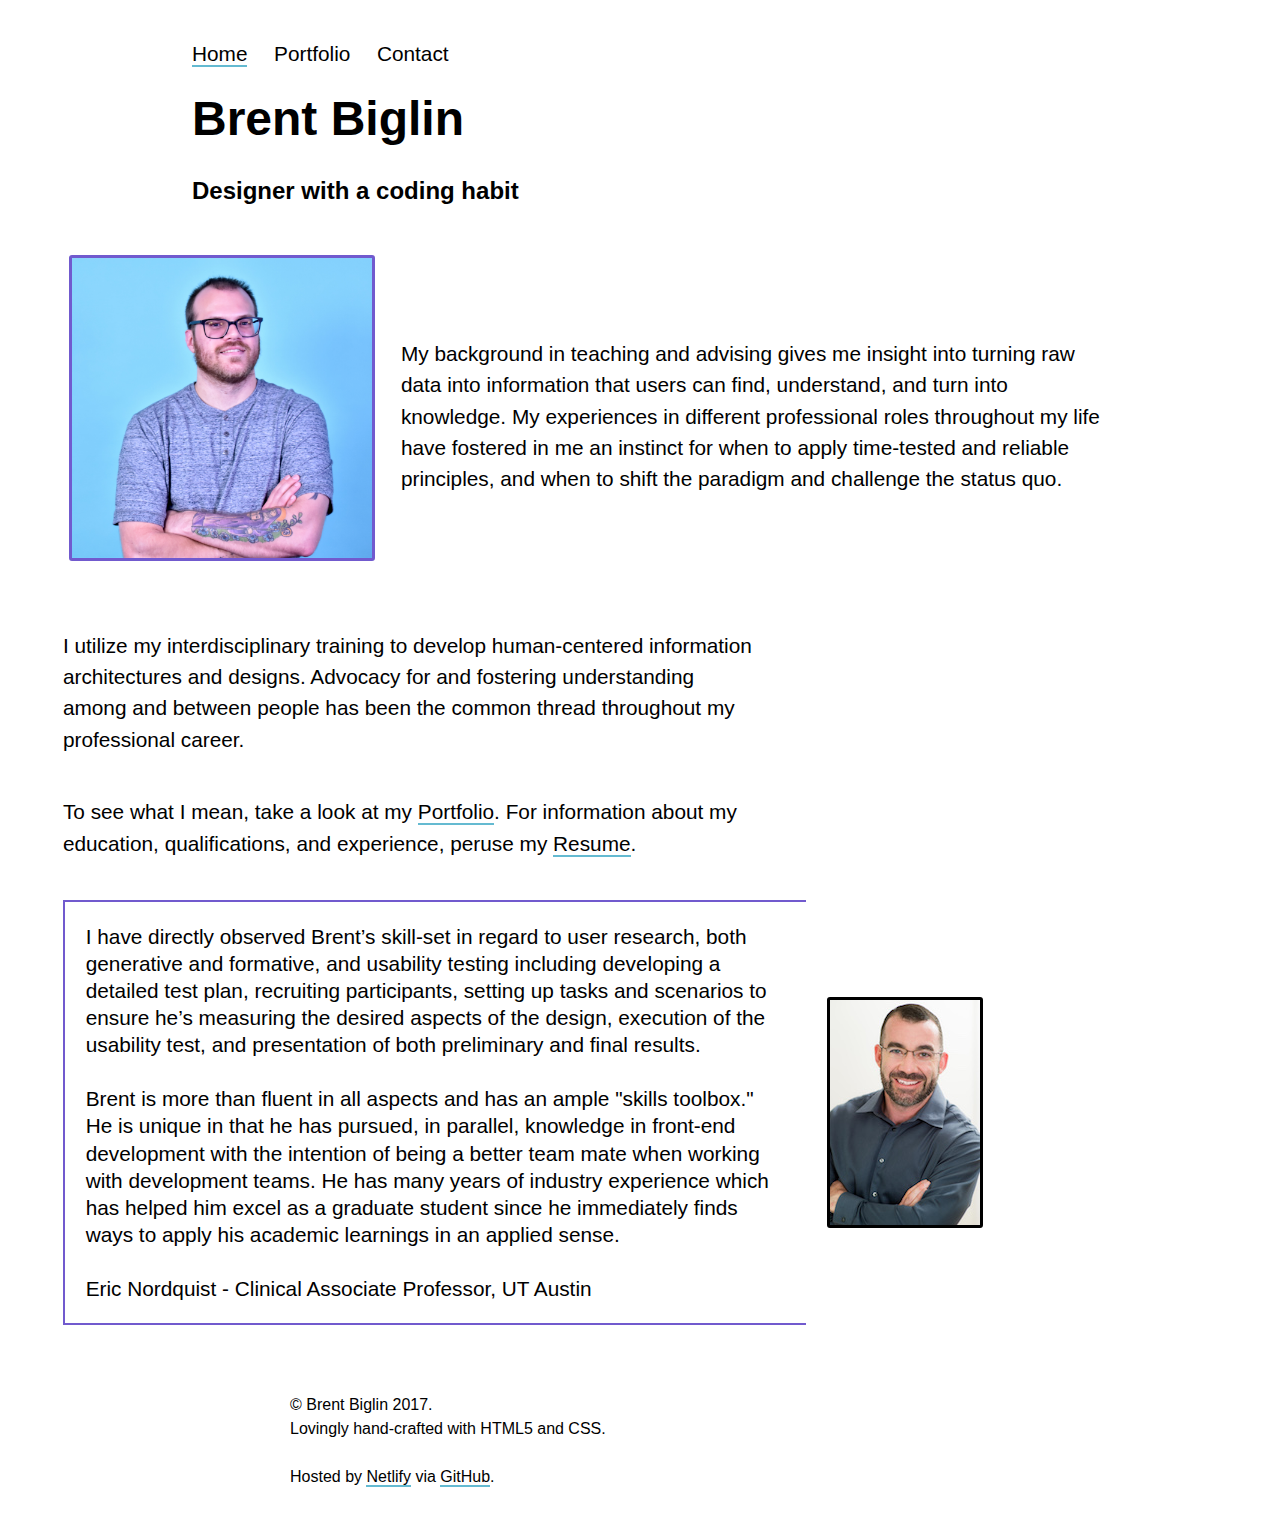
==== test/index.html @ 18e099f0 "initial commit" ====
<!DOCTYPE html>
<html>
<head>
	<title>Test</title>
	<link rel="stylesheet" href="main.css">
</head>
<body>
	<nav>
		<a href="index.html" class="current">Home</a>
		<a href="portfolio.html">Portfolio</a>
		<a href="contact.html">Contact</a>
	</nav>
	<h1>Brent Biglin</h1>
	<h2>Designer with a coding habit</h2>
	<article>
		<img alt="Portrait of Brent Biglin" class="portrait" src="img/biglin.jpg">
		<p>My background in teaching and advising gives me insight into turning raw data into <strong>information that users can find, understand, and turn into knowledge</strong>. My experiences in different professional roles throughout my life have fostered in me an instinct for <strong>when to apply time-tested and reliable principles, and when to shift the paradigm and challenge the status quo</strong>.</p>
		<p>I utilize my interdisciplinary training to develop <strong>human-centered information architectures and designs</strong>. Advocacy for and fostering understanding among and between people has been the common thread throughout my professional career.</p>
		<p>To see what I mean, take a look at my <a href="portfolio.html"><strong>Portfolio</strong></a>. For information about my education, qualifications, and experience, peruse my <a href="brent-biglin-resume.pdf"><strong>Resume</strong></a>.</p>
		<blockquote class="testimonial">
			I have directly observed Brent’s skill-set in regard to <strong>user research, both generative and formative, and usability testing</strong> including developing a detailed test plan, recruiting participants, setting up tasks and scenarios to ensure he’s measuring the desired aspects of the design, execution of the usability test, and presentation of both preliminary and final results. <br><br> Brent is more than fluent in all aspects and has an <strong>ample "skills toolbox."</strong> He is unique in that he has pursued, in parallel, knowledge in front-end development with the intention of being a <strong>better team mate</strong> when working with development teams. He has many years of industry experience which has helped him excel as a graduate student since he <strong>immediately finds ways to apply his academic learnings in an applied sense</strong>. <br><br> <strong>Eric Nordquist</strong> - Clinical Associate Professor, UT Austin
		</blockquote>
		<img alt="Portrait of Eric Nordquist" class="testimonial" src="img/nordquist.jpg">
	</article>
	<footer>
		<p>© Brent Biglin 2017. <br> Lovingly hand-crafted with HTML5 and CSS. <br><br> Hosted by <a href="https://netlify.com">Netlify</a> via <a href="https://github.com">GitHub</a>.</p>
	</footer>
</body>
</html>
---- test/main.css ----
html {
  line-height: 1.5em;
  font-family: 'Roboto', sans-serif;
}
body {
  margin: auto;
  width: 100%;
}
article, aside, footer, header, nav, section {
  display: block;
}
footer p {
  font-size: 1em;
  margin: 3em auto 2em auto;
  width: 700px;
}
article, section {
  display: flex;
  flex-wrap: wrap;
  align-content: flex-start;
  align-items: center;
  width: 1175px;
  max-width: 100%;
  margin: auto;
}
article a {
  text-decoration: none;
  border-bottom: 2px solid #64BAD1;
  color: #000;
}
section a {
  text-decoration: none;
  border-bottom: 2px solid #64BAD1;
  color: #000;
}
footer a {
  text-decoration: none;
  border-bottom: 2px solid #64BAD1;
  color: #000;
}
nav {
  font-size: 1.3em;
  margin: 2em 0 2em 15%;
  font-weight: 100;
}
nav a {
  text-decoration: none;
  color: #000;
  margin-right: 1em;
}
nav a.current {
  border-bottom: 2px solid #64BAD1;
}
h1 {
  font-size: 3em;
  margin: auto auto 1em 15%;
  font-family: 'Fira Sans', 'Roboto', sans-serif;
  font-weight: 900;
}
h2 {
  font-size: 1.5em;
  font-family: 'Fira Sans', 'Roboto', sans-serif;
  margin-left: 15%;
  font-weight: 600;
}
h3 {
  font-size: 2em;
  font-family: 'Fira Sans', 'Roboto', sans-serif;
  margin-left: 0;
  font-weight: 600;
  width: 700px;
}
p, blockquote, ul {
  width: 700px;
  max-width: 95%;
}
p {
  font-size: 1.3em;
  line-height: 1.5em;
  margin: 1em .5em 1em .5em;
  font-weight: 100;
}
ul {
  font-size: 1.5em;
  line-height: 1.3em;
  margin: 1em .5em 1em .5em;
  font-weight: 100;
  list-style-type: circle;
}
blockquote {
  font-family: 'Fira Sans', 'Roboto', sans-serif;
  font-size: 2.5em;
  font-weight: 600;
  margin: 1em .5em 1em .5em;
  line-height: 1.3em;
  border-left: .1em solid #715ACE;
  border-top: .1em solid #715ACE;
  border-bottom: .1em solid #715ACE;
  padding: .3em 0 .3em .3em;
}
blockquote.testimonial {
  font-family: 'Fira Sans', 'Roboto', sans-serif;
  font-size: 1.3em;
  font-weight: 100;
  margin: 1em .5em 1em .5em;
  line-height: 1.3em;
  border-left: .1em solid #715ACE;
  border-top: .1em solid #715ACE;
  border-bottom: .1em solid #715ACE;
  padding: 1em 1em 1em 1em;
}
img.right {
  width: 400px;
  max-width: 95%;
  position: relative;
  top: 0px;
  border: 1px solid #000;
  left: 10px;
}
img.testimonial {
  width: 150px;
  max-width: 95%;
  position: relative;
  top: 0px;
  left: 10px;
  border-radius: 3px;
  border: 3px solid #000;
}
img.inline {
  width: 1175px;
  max-width: 95%;
  border: 1px solid #000;
  position: relative;
  margin: 3em 0;
}
img.portrait {
  width: 300px;
  max-width: 95%;
  position: relative;
  margin: 2em 1em 3em 1em;
  border-radius: 3px;
  border: 3px solid #715ACE;
}
@media (min-width: 1px)
  and (max-width: 1155px) {
blockquote {
  border-left: .1em solid #715ACE;
  border-top: .1em solid #715ACE;
  border-bottom: 0;
  padding: .3em 0 .3em .3em;
}
blockquote.testimonial {
  border-left: .1em solid #715ACE;
  border-top: .1em solid #715ACE;
  border-bottom: 0;
  padding: .3em 0 .3em .3em;
}
img {
  margin: 0 1em 3em 1em;
  max-width: 95%;
}
img.testimonial {
  margin: auto;
  max-width: 95%;
}
img.portrait {
  margin: 1em auto 1em auto;
}
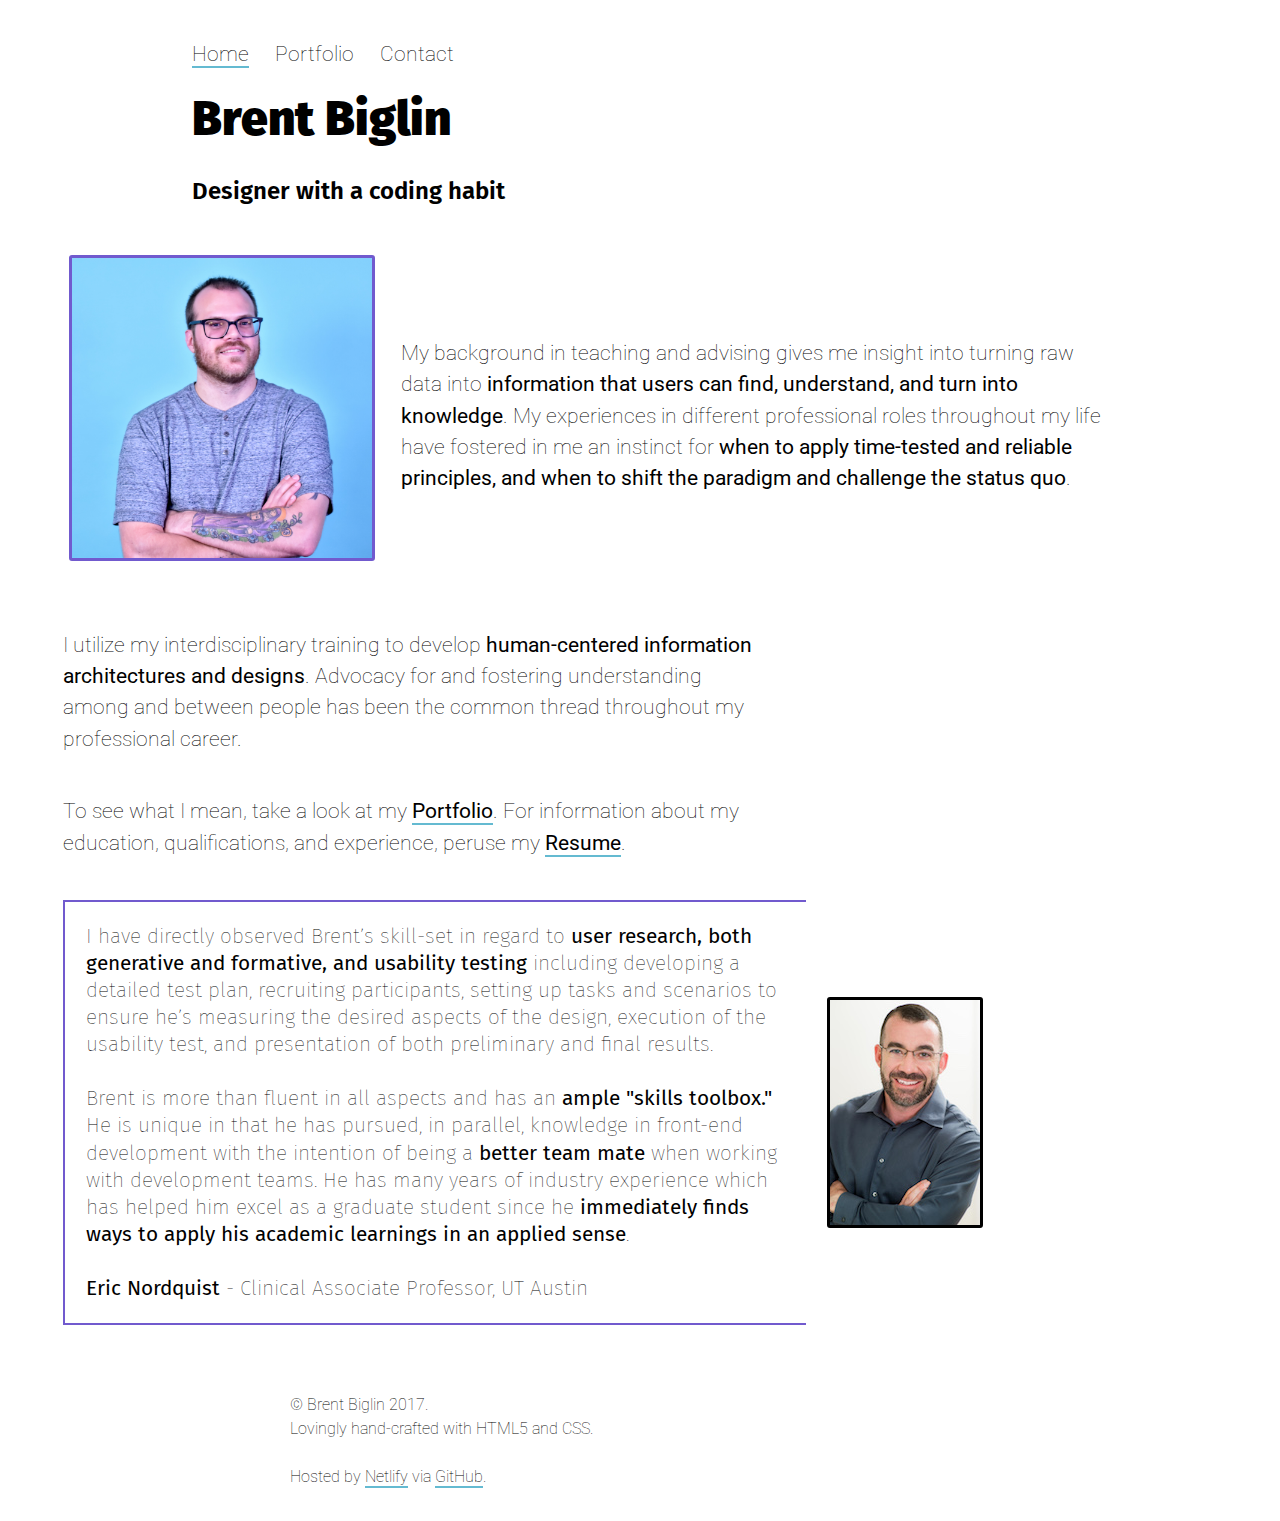
==== commit ab4f7583: "import fonts" ====
--- a/test/index.html
+++ b/test/index.html
@@ -3,6 +3,7 @@
 <head>
 	<title>Test</title>
 	<link rel="stylesheet" href="main.css">
+	<link href="https://fonts.googleapis.com/css?family=Fira+Sans:400,900|Roboto:300,700" rel="stylesheet">
 </head>
 <body>
 	<nav>
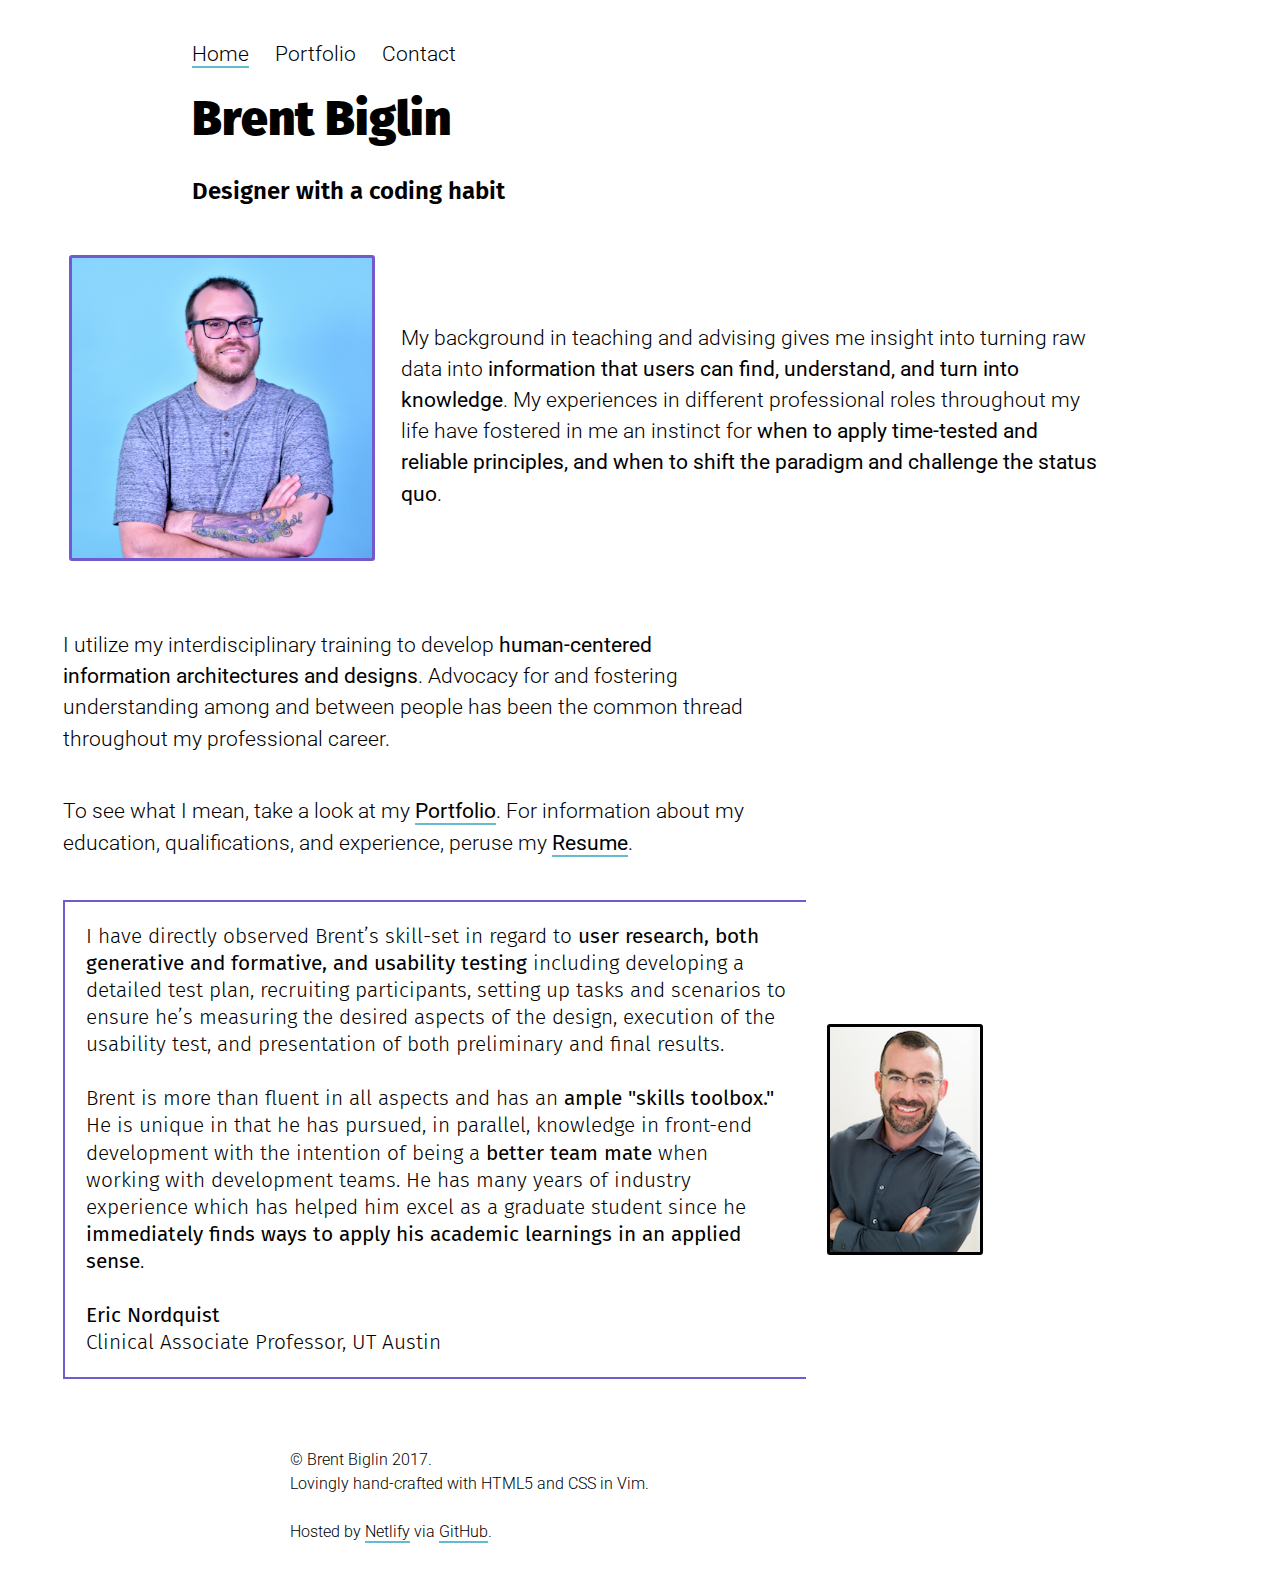
==== commit bb389df9: "adding vim to footer" ====
--- a/test/index.html
+++ b/test/index.html
@@ -19,12 +19,12 @@
 		<p>I utilize my interdisciplinary training to develop <strong>human-centered information architectures and designs</strong>. Advocacy for and fostering understanding among and between people has been the common thread throughout my professional career.</p>
 		<p>To see what I mean, take a look at my <a href="portfolio.html"><strong>Portfolio</strong></a>. For information about my education, qualifications, and experience, peruse my <a href="brent-biglin-resume.pdf"><strong>Resume</strong></a>.</p>
 		<blockquote class="testimonial">
-			I have directly observed Brent’s skill-set in regard to <strong>user research, both generative and formative, and usability testing</strong> including developing a detailed test plan, recruiting participants, setting up tasks and scenarios to ensure he’s measuring the desired aspects of the design, execution of the usability test, and presentation of both preliminary and final results. <br><br> Brent is more than fluent in all aspects and has an <strong>ample "skills toolbox."</strong> He is unique in that he has pursued, in parallel, knowledge in front-end development with the intention of being a <strong>better team mate</strong> when working with development teams. He has many years of industry experience which has helped him excel as a graduate student since he <strong>immediately finds ways to apply his academic learnings in an applied sense</strong>. <br><br> <strong>Eric Nordquist</strong> - Clinical Associate Professor, UT Austin
+			I have directly observed Brent’s skill-set in regard to <strong>user research, both generative and formative, and usability testing</strong> including developing a detailed test plan, recruiting participants, setting up tasks and scenarios to ensure he’s measuring the desired aspects of the design, execution of the usability test, and presentation of both preliminary and final results. <br><br> Brent is more than fluent in all aspects and has an <strong>ample "skills toolbox."</strong> He is unique in that he has pursued, in parallel, knowledge in front-end development with the intention of being a <strong>better team mate</strong> when working with development teams. He has many years of industry experience which has helped him excel as a graduate student since he <strong>immediately finds ways to apply his academic learnings in an applied sense</strong>. <br><br> <strong>Eric Nordquist</strong> <br> Clinical Associate Professor, UT Austin
 		</blockquote>
 		<img alt="Portrait of Eric Nordquist" class="testimonial" src="img/nordquist.jpg">
 	</article>
 	<footer>
-		<p>© Brent Biglin 2017. <br> Lovingly hand-crafted with HTML5 and CSS. <br><br> Hosted by <a href="https://netlify.com">Netlify</a> via <a href="https://github.com">GitHub</a>.</p>
+		<p>© Brent Biglin 2017. <br> Lovingly hand-crafted with HTML5 and CSS in Vim. <br><br> Hosted by <a href="https://netlify.com">Netlify</a> via <a href="https://github.com">GitHub</a>.</p>
 	</footer>
 </body>
 </html>
--- a/test/main.css
+++ b/test/main.css
@@ -41,7 +41,7 @@
 nav {
   font-size: 1.3em;
   margin: 2em 0 2em 15%;
-  font-weight: 100;
+  font-weight: 300;
 }
 nav a {
   text-decoration: none;
@@ -78,13 +78,13 @@
   font-size: 1.3em;
   line-height: 1.5em;
   margin: 1em .5em 1em .5em;
-  font-weight: 100;
+  font-weight: 300;
 }
 ul {
   font-size: 1.5em;
   line-height: 1.3em;
   margin: 1em .5em 1em .5em;
-  font-weight: 100;
+  font-weight: 300;
   list-style-type: circle;
 }
 blockquote {
@@ -101,7 +101,7 @@
 blockquote.testimonial {
   font-family: 'Fira Sans', 'Roboto', sans-serif;
   font-size: 1.3em;
-  font-weight: 100;
+  font-weight: 300;
   margin: 1em .5em 1em .5em;
   line-height: 1.3em;
   border-left: .1em solid #715ACE;
@@ -148,12 +148,14 @@
   border-top: .1em solid #715ACE;
   border-bottom: 0;
   padding: .3em 0 .3em .3em;
+  margin: 2em auto;
 }
 blockquote.testimonial {
   border-left: .1em solid #715ACE;
   border-top: .1em solid #715ACE;
   border-bottom: 0;
   padding: .3em 0 .3em .3em;
+  margin: 2em auto;
 }
 img {
   margin: 0 1em 3em 1em;
@@ -166,3 +168,22 @@
 img.portrait {
   margin: 1em auto 1em auto;
 }
+img.testimonial {
+  margin: 1em 2em 1em auto;
+}
+footer p {
+  font-size: 2em;
+}
+p {
+  font-size: 2em;
+  margin: 2em auto;
+}
+nav {
+  font-size: 2.5em;
+}
+ul {
+  font-size: 2em;
+}
+h2 {
+  font-size: 2em;
+}
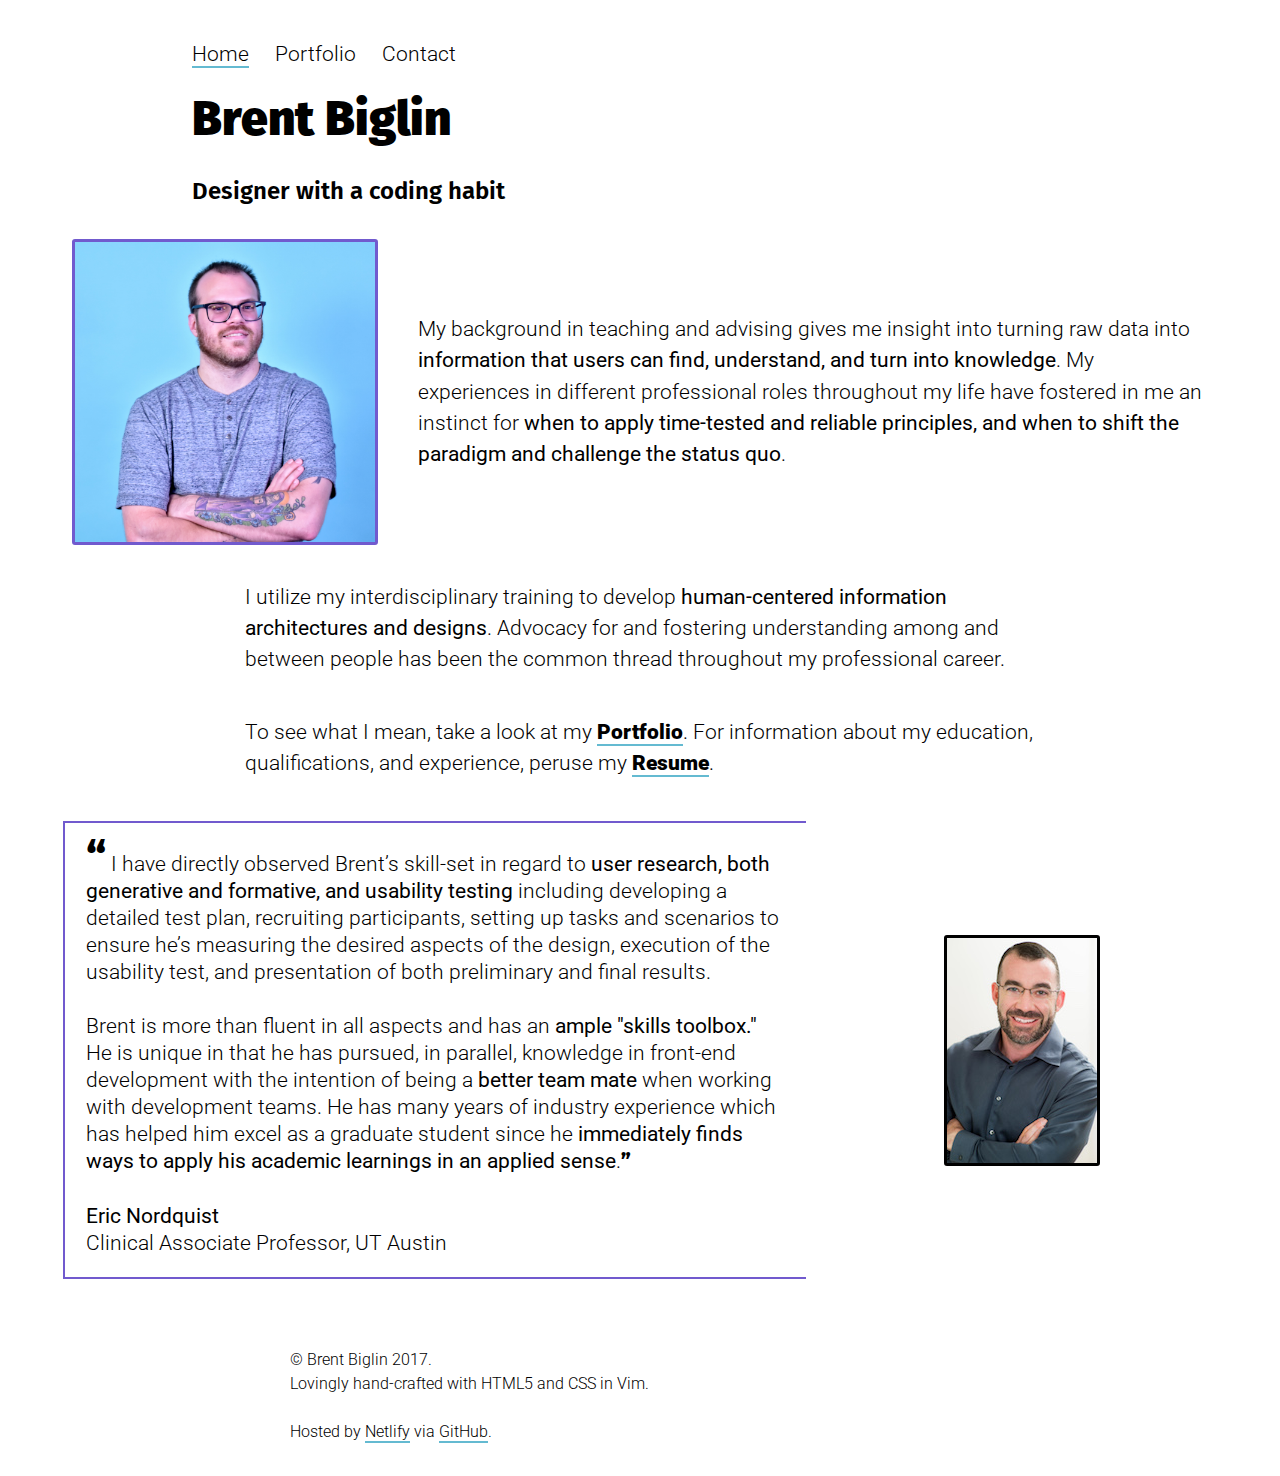
==== commit 273781ac: "giving blockquotes quotes" ====
--- a/test/index.html
+++ b/test/index.html
@@ -4,6 +4,7 @@
 	<title>Test</title>
 	<link rel="stylesheet" href="main.css">
 	<link href="https://fonts.googleapis.com/css?family=Fira+Sans:400,900|Roboto:300,700" rel="stylesheet">
+	<meta name="viewport" content="width=device-width, initial-scale=1.0">
 </head>
 <body>
 	<nav>
@@ -17,9 +18,9 @@
 		<img alt="Portrait of Brent Biglin" class="portrait" src="img/biglin.jpg">
 		<p>My background in teaching and advising gives me insight into turning raw data into <strong>information that users can find, understand, and turn into knowledge</strong>. My experiences in different professional roles throughout my life have fostered in me an instinct for <strong>when to apply time-tested and reliable principles, and when to shift the paradigm and challenge the status quo</strong>.</p>
 		<p>I utilize my interdisciplinary training to develop <strong>human-centered information architectures and designs</strong>. Advocacy for and fostering understanding among and between people has been the common thread throughout my professional career.</p>
-		<p>To see what I mean, take a look at my <a href="portfolio.html"><strong>Portfolio</strong></a>. For information about my education, qualifications, and experience, peruse my <a href="brent-biglin-resume.pdf"><strong>Resume</strong></a>.</p>
+		<p>To see what I mean, take a look at my <a href="portfolio.html"><strong>Portfolio</strong></a>. For information about my education, qualifications, and experience, peruse my <a href="img/brent-biglin-resume.pdf"><strong>Resume</strong></a>.</p>
 		<blockquote class="testimonial">
-			I have directly observed Brent’s skill-set in regard to <strong>user research, both generative and formative, and usability testing</strong> including developing a detailed test plan, recruiting participants, setting up tasks and scenarios to ensure he’s measuring the desired aspects of the design, execution of the usability test, and presentation of both preliminary and final results. <br><br> Brent is more than fluent in all aspects and has an <strong>ample "skills toolbox."</strong> He is unique in that he has pursued, in parallel, knowledge in front-end development with the intention of being a <strong>better team mate</strong> when working with development teams. He has many years of industry experience which has helped him excel as a graduate student since he <strong>immediately finds ways to apply his academic learnings in an applied sense</strong>. <br><br> <strong>Eric Nordquist</strong> <br> Clinical Associate Professor, UT Austin
+			<span class="quote">“</span> I have directly observed Brent’s skill-set in regard to <strong>user research, both generative and formative, and usability testing</strong> including developing a detailed test plan, recruiting participants, setting up tasks and scenarios to ensure he’s measuring the desired aspects of the design, execution of the usability test, and presentation of both preliminary and final results. <br><br> Brent is more than fluent in all aspects and has an <strong>ample "skills toolbox."</strong> He is unique in that he has pursued, in parallel, knowledge in front-end development with the intention of being a <strong>better team mate</strong> when working with development teams. He has many years of industry experience which has helped him excel as a graduate student since he <strong>immediately finds ways to apply his academic learnings in an applied sense</strong>.<span class="endquote">”</span> <br><br> <strong>Eric Nordquist</strong> <br> Clinical Associate Professor, UT Austin
 		</blockquote>
 		<img alt="Portrait of Eric Nordquist" class="testimonial" src="img/nordquist.jpg">
 	</article>
--- a/test/main.css
+++ b/test/main.css
@@ -27,11 +27,13 @@
   text-decoration: none;
   border-bottom: 2px solid #64BAD1;
   color: #000;
+  font-weight: 700;
 }
 section a {
   text-decoration: none;
   border-bottom: 2px solid #64BAD1;
   color: #000;
+  font-weight: 700;
 }
 footer a {
   text-decoration: none;
@@ -47,6 +49,9 @@
   text-decoration: none;
   color: #000;
   margin-right: 1em;
+}
+nav a:hover {
+  border-bottom: 2px solid #64BAD1;
 }
 nav a.current {
   border-bottom: 2px solid #64BAD1;
@@ -70,28 +75,38 @@
   font-weight: 600;
   width: 700px;
 }
-p, blockquote, ul {
+blockquote, ul {
   width: 700px;
   max-width: 95%;
 }
 p {
+  width: 790px;
+  max-width: 95%;
+}
+p {
   font-size: 1.3em;
   line-height: 1.5em;
-  margin: 1em .5em 1em .5em;
+  margin: 1em auto 1em auto;
   font-weight: 300;
 }
 ul {
   font-size: 1.5em;
   line-height: 1.3em;
-  margin: 1em .5em 1em .5em;
+  margin: 1em auto 1em auto;
   font-weight: 300;
   list-style-type: circle;
+}
+ul.contact {
+  list-style-type: none;
+  line-height: 2em;
+  font-size: 1.3em;
+  margin: 0 0 0 20%;
 }
 blockquote {
   font-family: 'Fira Sans', 'Roboto', sans-serif;
   font-size: 2.5em;
   font-weight: 600;
-  margin: 1em .5em 1em .5em;
+  margin: 2em .5em 3em .5em;
   line-height: 1.3em;
   border-left: .1em solid #715ACE;
   border-top: .1em solid #715ACE;
@@ -99,7 +114,7 @@
   padding: .3em 0 .3em .3em;
 }
 blockquote.testimonial {
-  font-family: 'Fira Sans', 'Roboto', sans-serif;
+  font-family: 'Roboto', sans-serif;
   font-size: 1.3em;
   font-weight: 300;
   margin: 1em .5em 1em .5em;
@@ -109,8 +124,17 @@
   border-bottom: .1em solid #715ACE;
   padding: 1em 1em 1em 1em;
 }
+span.quote {
+  font-family: 'Fira Sans', serif;
+  font-size: 42px;
+  font-weight: 900;
+}
+span.endquote {
+  font-family: 'Fira Sans', serif;
+  font-weight: 900;
+}
 img.right {
-  width: 400px;
+  width: 380px;
   max-width: 95%;
   position: relative;
   top: 0px;
@@ -142,48 +166,55 @@
   border: 3px solid #715ACE;
 }
 @media (min-width: 1px)
-  and (max-width: 1155px) {
+  and (max-width: 1200px) {
+blockquote.testimonial {
+  border-bottom: none;
+  border-right: .1em solid #715ACE
+}
 blockquote {
-  border-left: .1em solid #715ACE;
-  border-top: .1em solid #715ACE;
-  border-bottom: 0;
-  padding: .3em 0 .3em .3em;
+  border-right: .1em solid #715ACE;
+  margin: 0px auto;
+  max-width: 95%;
+}
+img {
+  margin: 1em auto;
+  max-width: 95%;
+}
+img.right, img.inline, img.portrait, ul {
+  margin: 1em auto;
+  left: initial;
+}
+img.right {
+  max-width: 95%;
+  width: 560px;
+}
+img.testimonial {
+  top: auto;
+  left: auto;
+  margin: 0 auto;
+}
+p {
   margin: 2em auto;
 }
-blockquote.testimonial {
-  border-left: .1em solid #715ACE;
-  border-top: .1em solid #715ACE;
-  border-bottom: 0;
-  padding: .3em 0 .3em .3em;
+}
+@media (min-width: 1200px)
+  and (max-width: 1100px) {
+}
+img {
+  margin: 1em auto;
+  max-width: 95%;
+}
+img.right, img.inline, img.portrait, ul {
+  margin: 1em auto;
+  left: initial;
+}
+img.testimonial {
+  top: auto;
+  left: auto;
+  margin: 0 auto;
+}
+}
+p {
   margin: 2em auto;
 }
-img {
-  margin: 0 1em 3em 1em;
-  max-width: 95%;
-}
-img.testimonial {
-  margin: auto;
-  max-width: 95%;
-}
-img.portrait {
-  margin: 1em auto 1em auto;
-}
-img.testimonial {
-  margin: 1em 2em 1em auto;
-}
-footer p {
-  font-size: 2em;
-}
-p {
-  font-size: 2em;
-  margin: 2em auto;
-}
-nav {
-  font-size: 2.5em;
-}
-ul {
-  font-size: 2em;
-}
-h2 {
-  font-size: 2em;
-}
+}
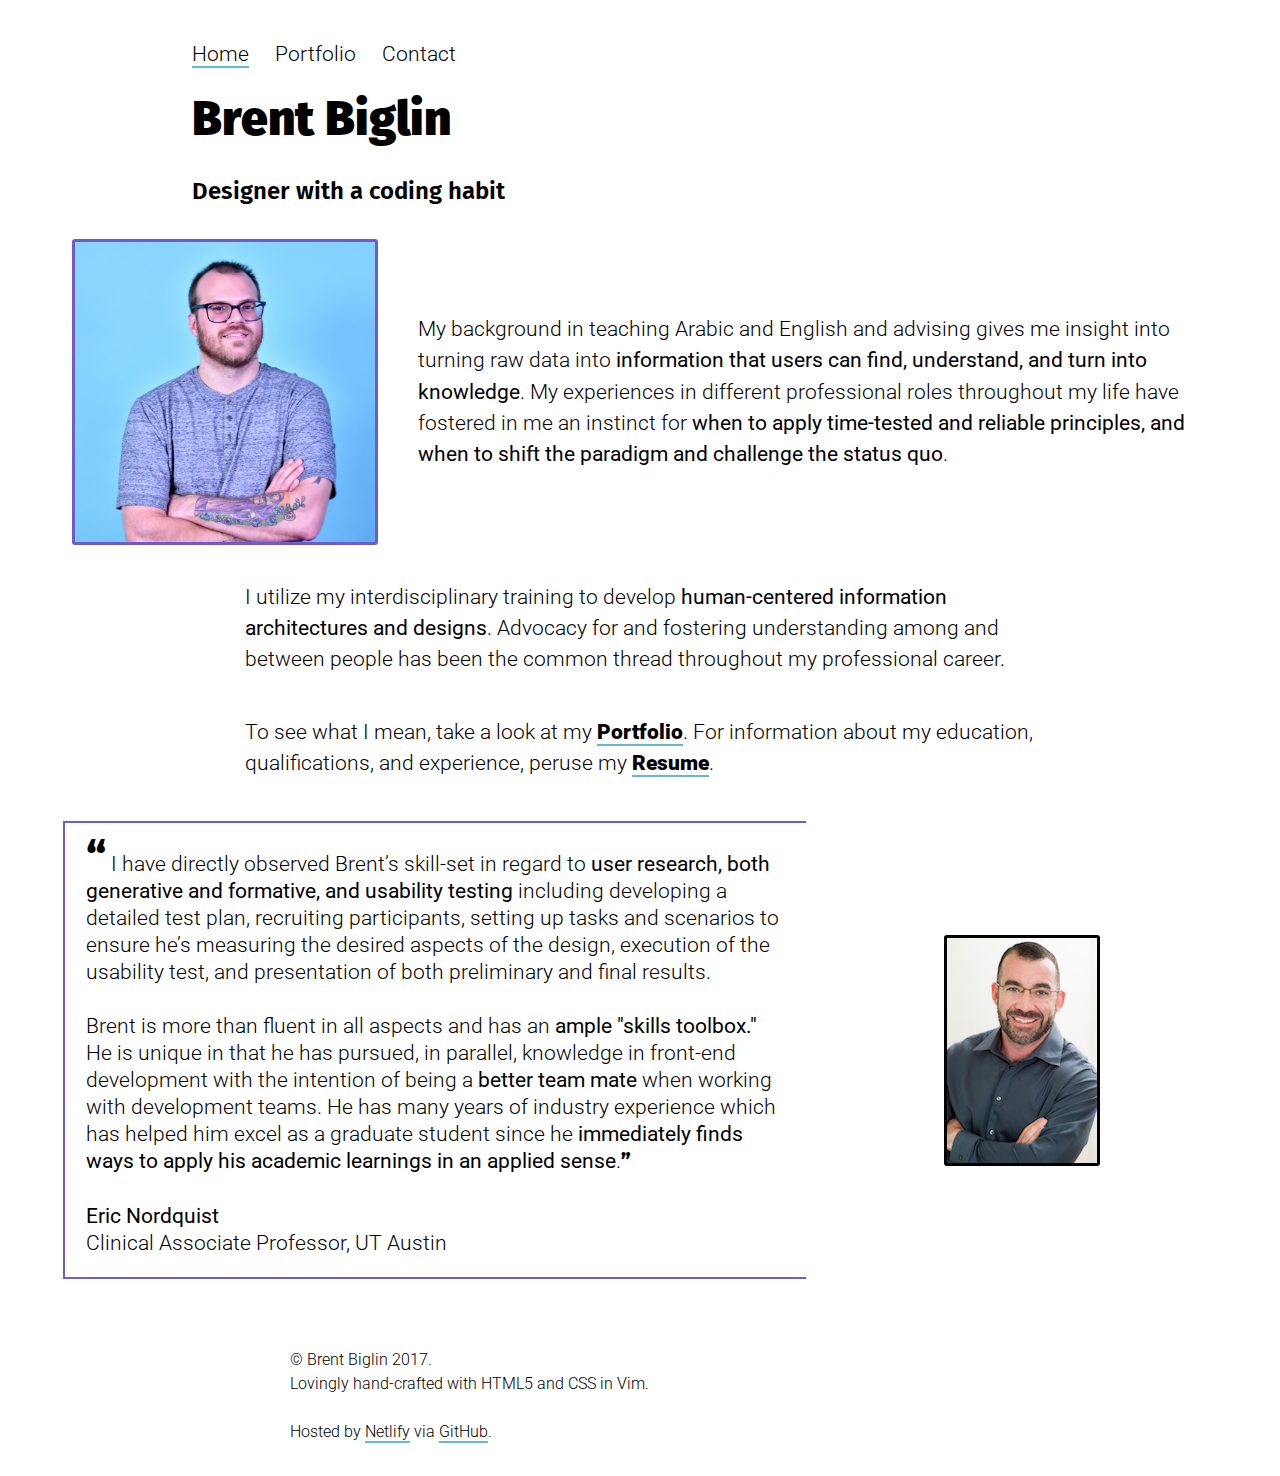
==== commit 0adae711: "reformatting code" ====
--- a/test/index.html
+++ b/test/index.html
@@ -1,11 +1,30 @@
 <!DOCTYPE html>
+
 <html>
+
 <head>
-	<title>Test</title>
+	<title>Brent Biglin</title>
 	<link rel="stylesheet" href="main.css">
 	<link href="https://fonts.googleapis.com/css?family=Fira+Sans:400,900|Roboto:300,700" rel="stylesheet">
+	<link rel="apple-touch-icon" sizes="57x57" href="img/icon/apple-icon-57x57.png">
+	<link rel="apple-touch-icon" sizes="60x60" href="img/icon/apple-icon-60x60.png">
+	<link rel="apple-touch-icon" sizes="72x72" href="img/icon/apple-icon-72x72.png">
+	<link rel="apple-touch-icon" sizes="76x76" href="img/icon/apple-icon-76x76.png">
+	<link rel="apple-touch-icon" sizes="114x114" href="img/icon/apple-icon-114x114.png">
+	<link rel="apple-touch-icon" sizes="120x120" href="img/icon/apple-icon-120x120.png">
+	<link rel="apple-touch-icon" sizes="144x144" href="img/icon/apple-icon-144x144.png">
+	<link rel="apple-touch-icon" sizes="152x152" href="img/icon/apple-icon-152x152.png">
+	<link rel="apple-touch-icon" sizes="180x180" href="img/icon/apple-icon-180x180.png">
+	<link rel="icon" type="image/png" sizes="192x192" href="img/icon/android-icon-192x192.png">
+	<link rel="icon" type="image/png" sizes="32x32" href="img/icon/favicon-32x32.png">
+	<link rel="icon" type="image/png" sizes="96x96" href="img/icon/favicon-96x96.png">
+	<link rel="icon" type="image/png" sizes="16x16" href="img/icon/favicon-16x16.png">
+	<link rel="manifest" href="img/icon/manifest.json">
+	<meta name="msapplication-TileColor" content="#1F1D27">
+	<meta name="theme-color" content="#715ACE">
 	<meta name="viewport" content="width=device-width, initial-scale=1.0">
 </head>
+
 <body>
 	<nav>
 		<a href="index.html" class="current">Home</a>
@@ -16,11 +35,14 @@
 	<h2>Designer with a coding habit</h2>
 	<article>
 		<img alt="Portrait of Brent Biglin" class="portrait" src="img/biglin.jpg">
-		<p>My background in teaching and advising gives me insight into turning raw data into <strong>information that users can find, understand, and turn into knowledge</strong>. My experiences in different professional roles throughout my life have fostered in me an instinct for <strong>when to apply time-tested and reliable principles, and when to shift the paradigm and challenge the status quo</strong>.</p>
+		<p>My background in teaching Arabic and English and advising gives me insight into turning raw data into <strong>information that users can find, understand, and turn into knowledge</strong>. My experiences in different professional roles throughout my
+			life have fostered in me an instinct for <strong>when to apply time-tested and reliable principles, and when to shift the paradigm and challenge the status quo</strong>.</p>
 		<p>I utilize my interdisciplinary training to develop <strong>human-centered information architectures and designs</strong>. Advocacy for and fostering understanding among and between people has been the common thread throughout my professional career.</p>
 		<p>To see what I mean, take a look at my <a href="portfolio.html"><strong>Portfolio</strong></a>. For information about my education, qualifications, and experience, peruse my <a href="img/brent-biglin-resume.pdf"><strong>Resume</strong></a>.</p>
 		<blockquote class="testimonial">
-			<span class="quote">“</span> I have directly observed Brent’s skill-set in regard to <strong>user research, both generative and formative, and usability testing</strong> including developing a detailed test plan, recruiting participants, setting up tasks and scenarios to ensure he’s measuring the desired aspects of the design, execution of the usability test, and presentation of both preliminary and final results. <br><br> Brent is more than fluent in all aspects and has an <strong>ample "skills toolbox."</strong> He is unique in that he has pursued, in parallel, knowledge in front-end development with the intention of being a <strong>better team mate</strong> when working with development teams. He has many years of industry experience which has helped him excel as a graduate student since he <strong>immediately finds ways to apply his academic learnings in an applied sense</strong>.<span class="endquote">”</span> <br><br> <strong>Eric Nordquist</strong> <br> Clinical Associate Professor, UT Austin
+			<span class="quote">“</span> I have directly observed Brent’s skill-set in regard to <strong>user research, both generative and formative, and usability testing</strong> including developing a detailed test plan, recruiting participants, setting up
+			tasks and scenarios to ensure he’s measuring the desired aspects of the design, execution of the usability test, and presentation of both preliminary and final results. <br><br> Brent is more than fluent in all aspects and has an <strong>ample "skills toolbox."</strong>			He is unique in that he has pursued, in parallel, knowledge in front-end development with the intention of being a <strong>better team mate</strong> when working with development teams. He has many years of industry experience which has helped him
+			excel as a graduate student since he <strong>immediately finds ways to apply his academic learnings in an applied sense</strong>.<span class="endquote">”</span> <br><br> <strong>Eric Nordquist</strong> <br> Clinical Associate Professor, UT Austin
 		</blockquote>
 		<img alt="Portrait of Eric Nordquist" class="testimonial" src="img/nordquist.jpg">
 	</article>
@@ -28,4 +50,4 @@
 		<p>© Brent Biglin 2017. <br> Lovingly hand-crafted with HTML5 and CSS in Vim. <br><br> Hosted by <a href="https://netlify.com">Netlify</a> via <a href="https://github.com">GitHub</a>.</p>
 	</footer>
 </body>
-</html>
+</html>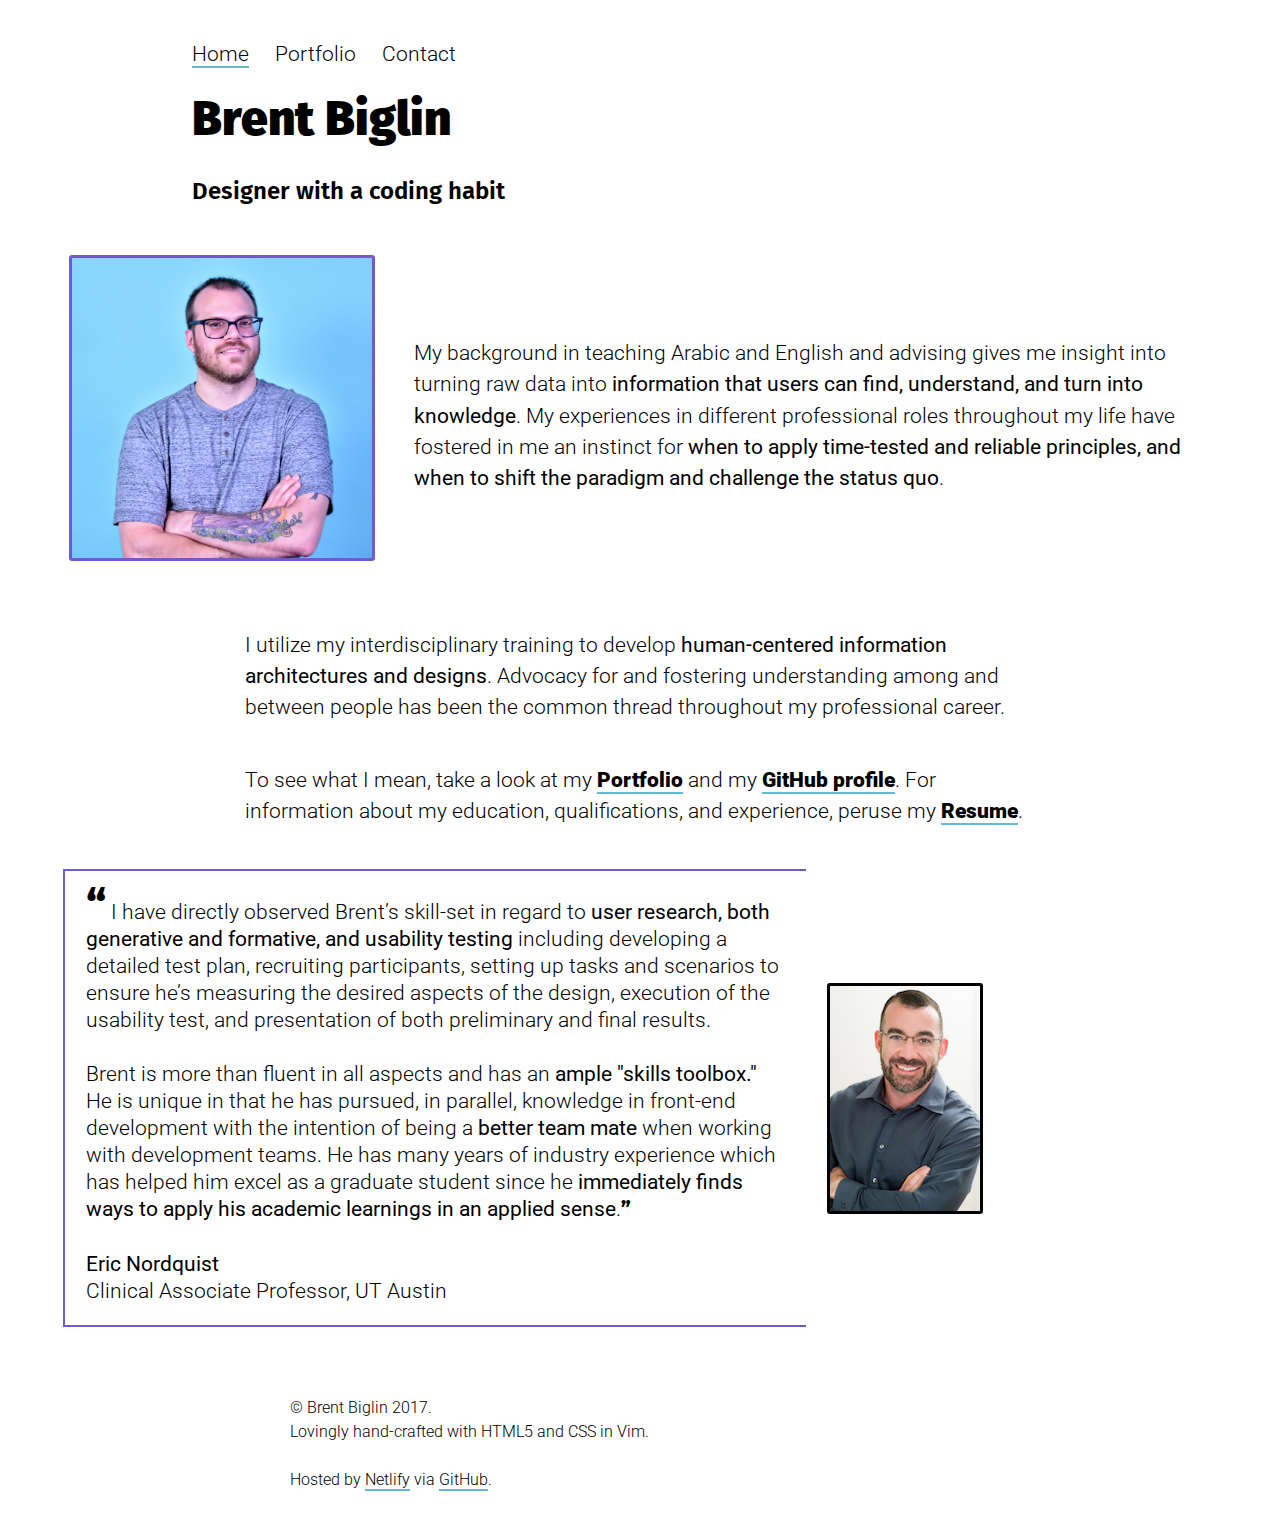
==== commit 0ab7faf8: "adding github link to bio" ====
--- a/test/index.html
+++ b/test/index.html
@@ -38,7 +38,7 @@
 		<p>My background in teaching Arabic and English and advising gives me insight into turning raw data into <strong>information that users can find, understand, and turn into knowledge</strong>. My experiences in different professional roles throughout my
 			life have fostered in me an instinct for <strong>when to apply time-tested and reliable principles, and when to shift the paradigm and challenge the status quo</strong>.</p>
 		<p>I utilize my interdisciplinary training to develop <strong>human-centered information architectures and designs</strong>. Advocacy for and fostering understanding among and between people has been the common thread throughout my professional career.</p>
-		<p>To see what I mean, take a look at my <a href="portfolio.html"><strong>Portfolio</strong></a>. For information about my education, qualifications, and experience, peruse my <a href="img/brent-biglin-resume.pdf"><strong>Resume</strong></a>.</p>
+		<p>To see what I mean, take a look at my <a href="portfolio.html"><strong>Portfolio</strong></a> and my <a href="https://github.com/brentbiglin"><strong>GitHub profile</strong></a>. For information about my education, qualifications, and experience, peruse my <a href="img/brent-biglin-resume.pdf"><strong>Resume</strong></a>.</p>
 		<blockquote class="testimonial">
 			<span class="quote">“</span> I have directly observed Brent’s skill-set in regard to <strong>user research, both generative and formative, and usability testing</strong> including developing a detailed test plan, recruiting participants, setting up
 			tasks and scenarios to ensure he’s measuring the desired aspects of the design, execution of the usability test, and presentation of both preliminary and final results. <br><br> Brent is more than fluent in all aspects and has an <strong>ample "skills toolbox."</strong>			He is unique in that he has pursued, in parallel, knowledge in front-end development with the intention of being a <strong>better team mate</strong> when working with development teams. He has many years of industry experience which has helped him
@@ -50,4 +50,4 @@
 		<p>© Brent Biglin 2017. <br> Lovingly hand-crafted with HTML5 and CSS in Vim. <br><br> Hosted by <a href="https://netlify.com">Netlify</a> via <a href="https://github.com">GitHub</a>.</p>
 	</footer>
 </body>
-</html>+</html>
--- a/test/main.css
+++ b/test/main.css
@@ -1,220 +1,335 @@
 html {
-  line-height: 1.5em;
-  font-family: 'Roboto', sans-serif;
-}
+	line-height: 1.5em;
+	font-family: 'Roboto', sans-serif;
+}
+
 body {
-  margin: auto;
-  width: 100%;
-}
-article, aside, footer, header, nav, section {
-  display: block;
-}
+	margin: auto;
+	width: 100%;
+}
+
+article,
+aside,
+footer,
+header,
+nav,
+section {
+	display: block;
+}
+
 footer p {
-  font-size: 1em;
-  margin: 3em auto 2em auto;
-  width: 700px;
-}
-article, section {
-  display: flex;
-  flex-wrap: wrap;
-  align-content: flex-start;
-  align-items: center;
-  width: 1175px;
-  max-width: 100%;
-  margin: auto;
-}
+	font-size: 1em;
+	margin: 3em auto 2em auto;
+	width: 700px;
+}
+
+article,
+section {
+	display: flex;
+	flex-wrap: wrap;
+	align-content: flex-start;
+	align-items: center;
+	width: 1175px;
+	max-width: 100%;
+	margin: auto;
+}
+
 article a {
-  text-decoration: none;
-  border-bottom: 2px solid #64BAD1;
-  color: #000;
-  font-weight: 700;
-}
+	text-decoration: none;
+	border-bottom: 2px solid #64BAD1;
+	color: #000;
+	font-weight: 700;
+}
+
 section a {
-  text-decoration: none;
-  border-bottom: 2px solid #64BAD1;
-  color: #000;
-  font-weight: 700;
-}
+	text-decoration: none;
+	border-bottom: 2px solid #64BAD1;
+	color: #000;
+	font-weight: 700;
+}
+
 footer a {
-  text-decoration: none;
-  border-bottom: 2px solid #64BAD1;
-  color: #000;
-}
+	text-decoration: none;
+	border-bottom: 2px solid #64BAD1;
+	color: #000;
+}
+
 nav {
-  font-size: 1.3em;
-  margin: 2em 0 2em 15%;
-  font-weight: 300;
-}
+	font-size: 1.3em;
+	margin: 2em 0 2em 15%;
+	font-weight: 300;
+}
+
 nav a {
-  text-decoration: none;
-  color: #000;
-  margin-right: 1em;
-}
+	text-decoration: none;
+	color: #000;
+	margin-right: 1em;
+}
+
 nav a:hover {
-  border-bottom: 2px solid #64BAD1;
-}
+	border-bottom: 2px solid #64BAD1;
+}
+
 nav a.current {
-  border-bottom: 2px solid #64BAD1;
-}
+	border-bottom: 2px solid #64BAD1;
+}
+
 h1 {
-  font-size: 3em;
-  margin: auto auto 1em 15%;
-  font-family: 'Fira Sans', 'Roboto', sans-serif;
-  font-weight: 900;
-}
+	font-size: 3em;
+	margin: auto auto 1em 15%;
+	font-family: 'Fira Sans', 'Roboto', sans-serif;
+	font-weight: 900;
+}
+
 h2 {
-  font-size: 1.5em;
-  font-family: 'Fira Sans', 'Roboto', sans-serif;
-  margin-left: 15%;
-  font-weight: 600;
-}
+	font-size: 1.5em;
+	font-family: 'Fira Sans', 'Roboto', sans-serif;
+	margin-left: 15%;
+	font-weight: 600;
+}
+
 h3 {
-  font-size: 2em;
-  font-family: 'Fira Sans', 'Roboto', sans-serif;
-  margin-left: 0;
-  font-weight: 600;
-  width: 700px;
-}
-blockquote, ul {
-  width: 700px;
-  max-width: 95%;
-}
+	font-size: 2em;
+	font-family: 'Fira Sans', 'Roboto', sans-serif;
+	margin-left: 0;
+	font-weight: 600;
+	width: 700px;
+}
+
+blockquote,
+ul {
+	width: 700px;
+	max-width: 95%;
+}
+
 p {
-  width: 790px;
-  max-width: 95%;
-}
+	width: 790px;
+	max-width: 95%;
+}
+
 p {
-  font-size: 1.3em;
-  line-height: 1.5em;
-  margin: 1em auto 1em auto;
-  font-weight: 300;
-}
+	font-size: 1.3em;
+	line-height: 1.5em;
+	margin: 1em auto 1em auto;
+	font-weight: 300;
+}
+
 ul {
-  font-size: 1.5em;
-  line-height: 1.3em;
-  margin: 1em auto 1em auto;
-  font-weight: 300;
-  list-style-type: circle;
-}
+	font-size: 1.5em;
+	line-height: 1.3em;
+	margin: 1em auto 1em auto;
+	font-weight: 300;
+	list-style-type: circle;
+}
+
 ul.contact {
-  list-style-type: none;
-  line-height: 2em;
-  font-size: 1.3em;
-  margin: 0 0 0 20%;
-}
+	list-style-type: none;
+	line-height: 2em;
+	font-size: 1.3em;
+	margin: 0 0 0 20%;
+}
+
 blockquote {
-  font-family: 'Fira Sans', 'Roboto', sans-serif;
-  font-size: 2.5em;
-  font-weight: 600;
-  margin: 2em .5em 3em .5em;
-  line-height: 1.3em;
-  border-left: .1em solid #715ACE;
-  border-top: .1em solid #715ACE;
-  border-bottom: .1em solid #715ACE;
-  padding: .3em 0 .3em .3em;
-}
+	font-family: 'Fira Sans', 'Roboto', sans-serif;
+	font-size: 2.5em;
+	font-weight: 600;
+	margin: 2em .5em 3em .5em;
+	line-height: 1.3em;
+	border-left: .1em solid #715ACE;
+	border-top: .1em solid #715ACE;
+	border-bottom: .1em solid #715ACE;
+	padding: .3em 0 .3em .3em;
+}
+
+blockquote.portfolio-left {
+	font-family: 'Roboto', sans-serif;
+	font-size: 1.7em;
+	font-weight: 400;
+	margin: 2em .5em 3em .5em;
+	line-height: 1.3em;
+	border-left: .1em solid #715ACE;
+	border-top: .1em solid #715ACE;
+	border-bottom: .1em solid #715ACE;
+	padding: .3em;
+}
+
+a.portfolio {
+	border-bottom: none;
+	margin: 1em auto;
+}
+
 blockquote.testimonial {
-  font-family: 'Roboto', sans-serif;
-  font-size: 1.3em;
-  font-weight: 300;
-  margin: 1em .5em 1em .5em;
-  line-height: 1.3em;
-  border-left: .1em solid #715ACE;
-  border-top: .1em solid #715ACE;
-  border-bottom: .1em solid #715ACE;
-  padding: 1em 1em 1em 1em;
-}
+	font-family: 'Roboto', sans-serif;
+	font-size: 1.3em;
+	font-weight: 300;
+	margin: 1em .5em 1em .5em;
+	line-height: 1.3em;
+	border-left: .1em solid #715ACE;
+	border-top: .1em solid #715ACE;
+	border-bottom: .1em solid #715ACE;
+	padding: 1em 1em 1em 1em;
+}
+
 span.quote {
-  font-family: 'Fira Sans', serif;
-  font-size: 42px;
-  font-weight: 900;
-}
+	font-family: 'Fira Sans', serif;
+	font-size: 42px;
+	font-weight: 900;
+}
+
 span.endquote {
-  font-family: 'Fira Sans', serif;
-  font-weight: 900;
-}
+	font-family: 'Fira Sans', serif;
+	font-weight: 900;
+}
+
 img.right {
-  width: 380px;
-  max-width: 95%;
-  position: relative;
-  top: 0px;
-  border: 1px solid #000;
-  left: 10px;
-}
+	width: 380px;
+	max-width: 95%;
+	position: relative;
+	top: 0px;
+	border: 1px solid #000;
+	left: 10px;
+	border-radius: 3px;
+	margin: 3em auto;
+}
+
+img.portfolio-right {
+	width: 380px;
+	max-width: 95%;
+	position: relative;
+	top: 0px;
+	border: 3px solid #000;
+	left: 10px;
+	border-radius: 3px;
+	margin: 0 auto;
+}
+
 img.testimonial {
-  width: 150px;
-  max-width: 95%;
-  position: relative;
-  top: 0px;
-  left: 10px;
-  border-radius: 3px;
-  border: 3px solid #000;
-}
+	width: 150px;
+	max-width: 95%;
+	position: relative;
+	top: 0px;
+	left: 10px;
+	border-radius: 3px;
+	border: 3px solid #000;
+}
+
 img.inline {
-  width: 1175px;
-  max-width: 95%;
-  border: 1px solid #000;
-  position: relative;
-  margin: 3em 0;
-}
+	width: 1175px;
+	max-width: 95%;
+	border: 1px solid #000;
+	position: relative;
+	margin: 3em 0;
+	border-radius: 3px;
+}
+
+img.inline-borderless {
+	width: 1175px;
+	max-width: 95%;
+	position: relative;
+	margin: 3em 0;
+}
+
+figure.prototype {
+	margin: 2em auto;
+}
+
+.video-container {
+	position: relative;
+	height: 0;
+	overflow: hidden;
+	width: 100%;
+	margin: 1.5em 0;
+}
+
+.video-container-16x9 {
+	padding-bottom: 56.25%;
+}
+
+.video-container iframe {
+	position: absolute;
+	top: 0;
+	left: 0;
+	width: 100%;
+	height: 100%;
+}
+
 img.portrait {
-  width: 300px;
-  max-width: 95%;
-  position: relative;
-  margin: 2em 1em 3em 1em;
-  border-radius: 3px;
-  border: 3px solid #715ACE;
-}
-@media (min-width: 1px)
-  and (max-width: 1200px) {
-blockquote.testimonial {
-  border-bottom: none;
-  border-right: .1em solid #715ACE
-}
-blockquote {
-  border-right: .1em solid #715ACE;
-  margin: 0px auto;
-  max-width: 95%;
-}
-img {
-  margin: 1em auto;
-  max-width: 95%;
-}
-img.right, img.inline, img.portrait, ul {
-  margin: 1em auto;
-  left: initial;
-}
-img.right {
-  max-width: 95%;
-  width: 560px;
-}
-img.testimonial {
-  top: auto;
-  left: auto;
-  margin: 0 auto;
-}
-p {
-  margin: 2em auto;
-}
-}
-@media (min-width: 1200px)
-  and (max-width: 1100px) {
-}
-img {
-  margin: 1em auto;
-  max-width: 95%;
-}
-img.right, img.inline, img.portrait, ul {
-  margin: 1em auto;
-  left: initial;
-}
-img.testimonial {
-  top: auto;
-  left: auto;
-  margin: 0 auto;
-}
-}
-p {
-  margin: 2em auto;
-}
-}
+	width: 300px;
+	max-width: 95%;
+	position: relative;
+	margin: 2em 1em 3em 1em;
+	border-radius: 3px;
+	border: 3px solid #715ACE;
+}
+
+@media (min-width: 1px) and (max-width: 1200px) {
+	blockquote.testimonial {
+		border-bottom: none;
+		border-right: .1em solid #715ACE
+	}
+	blockquote {
+		border-right: .1em solid #715ACE;
+		margin: 0px auto;
+		max-width: 95%;
+	}
+	blockquote.portfolio-left {
+		font-weight: 300;
+		margin: 2em .5em 0 .5em;
+		width: 95%;
+		line-height: 1.3em;
+		border-left: .1em solid #715ACE;
+		border-top: .1em solid #715ACE;
+		border-bottom: none;
+		padding: .3em 0 .3em .3em;
+	}
+	img {
+		margin: 1em auto;
+		max-width: 95%;
+	}
+	img.right,
+	img.inline,
+	img.portrait,
+	ul {
+		margin: 1em auto;
+		left: initial;
+	}
+	img.right {
+		max-width: 95%;
+		width: 560px;
+	}
+	img.portfolio-right {
+		margin: 1em auto;
+		left: initial;
+		max-width: 95%;
+	}
+	img.testimonial {
+		top: auto;
+		left: auto;
+		margin: 0 auto;
+	}
+	p {
+		margin: 2em auto;
+	}
+}
+
+@media (min-width: 1200px) and (max-width: 1100px) {
+	img {
+		margin: 1em auto;
+		max-width: 95%;
+	}
+	img.right,
+	img.inline,
+	img.portrait,
+	ul {
+		margin: 1em auto;
+		left: initial;
+	}
+	img.testimonial {
+		top: auto;
+		left: auto;
+		margin: 0 auto;
+	}
+	p {
+		margin: 2em auto;
+	}
+}